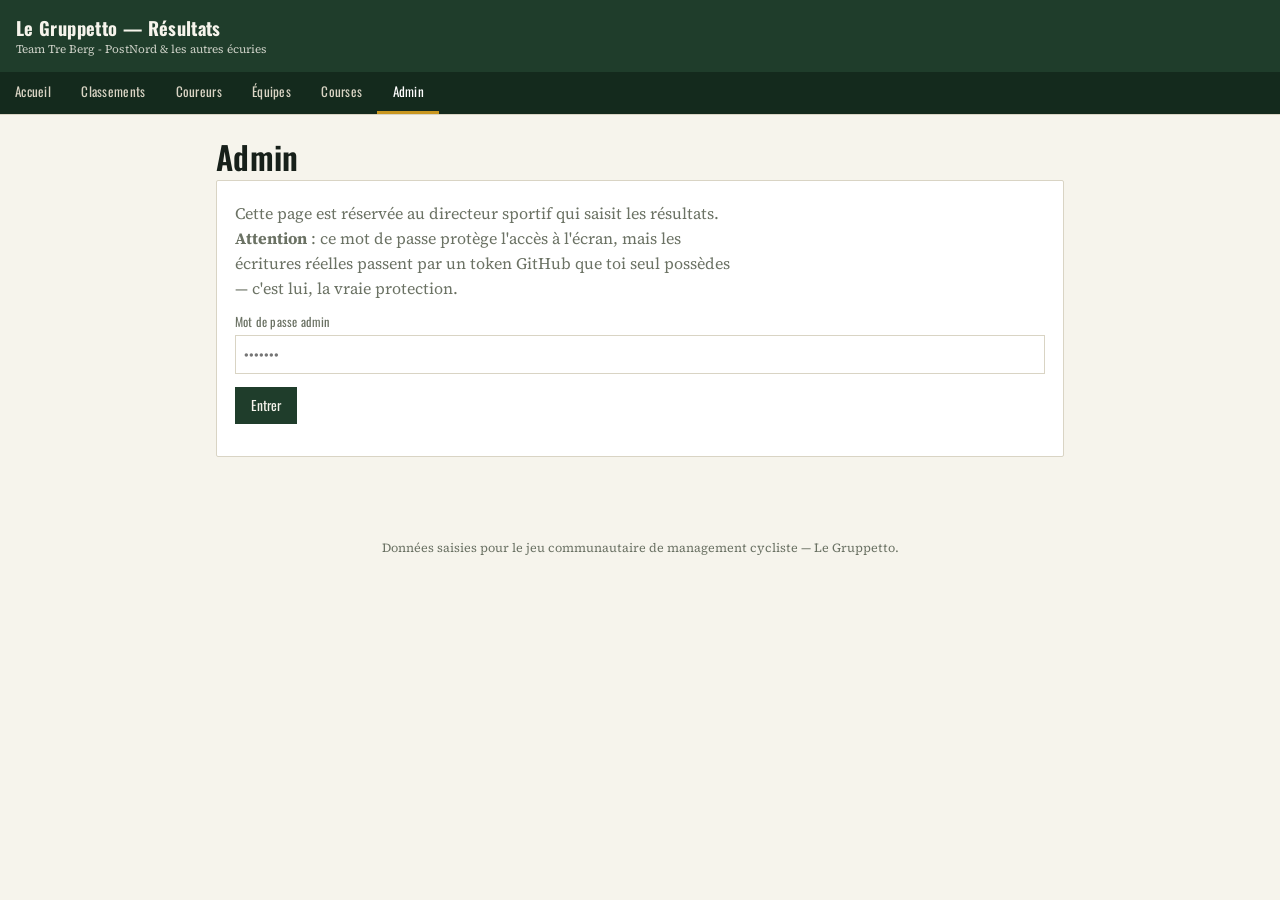
==== admin.html @ c9097074 "Add files via upload" ====
<!DOCTYPE html>
<html lang="fr">
<head>
<meta charset="UTF-8">
<meta name="viewport" content="width=device-width, initial-scale=1, viewport-fit=cover">
<title>Admin — Dans la peau d'un manager</title>
<link rel="stylesheet" href="css/style.css">
<style>
  .step { border-left: 3px solid var(--green); padding-left: 0.8rem; margin-bottom: 1.4rem; }
  .row { display: flex; gap: 0.5rem; flex-wrap: wrap; }
  .row > * { flex: 1; min-width: 140px; }
  select.assign { font-size: 0.82rem; padding: 0.25rem; }
  #log { font-size: 0.85rem; }
  #log .ok { color: var(--green-dark); }
  #log .err { color: var(--danger); }
</style>
</head>
<body data-page="admin.html">
<main>
  <h1>Admin</h1>

  <!-- ÉTAPE 0 : mot de passe -->
  <div id="gatePanel" class="panel">
    <p class="lede" style="margin-bottom:0.6rem;">
      Cette page est réservée au directeur sportif qui saisit les résultats.
      <strong>Attention</strong> : ce mot de passe protège l'accès à l'écran, mais
      les écritures réelles passent par un token GitHub que toi seul possèdes —
      c'est lui, la vraie protection.
    </p>
    <label for="pwd">Mot de passe admin</label>
    <input type="password" id="pwd" placeholder="•••••••">
    <p style="margin-top:0.8rem;"><button class="btn" id="btnUnlock">Entrer</button></p>
    <p id="pwdErr" class="badge warn" style="display:none;margin-top:0.6rem;">Mot de passe incorrect.</p>
  </div>

  <div id="adminPanel" style="display:none;">

    <div class="step panel">
      <h2>1. Connexion au dépôt GitHub</h2>
      <p class="lede" style="margin:0.3rem 0 0.6rem;">
        À faire une seule fois par navigateur. Le token reste stocké localement,
        il n'est envoyé qu'à GitHub.
      </p>
      <div class="row">
        <div><label>Utilisateur / organisation GitHub</label><input type="text" id="ghOwner" placeholder="ex : sumatrana"></div>
        <div><label>Nom du dépôt</label><input type="text" id="ghRepo" placeholder="ex : gruppetto-resultats"></div>
        <div><label>Branche</label><input type="text" id="ghBranch" value="main"></div>
      </div>
      <label>Token GitHub (fine-grained, permission Contents: Read and write, limité à ce dépôt)</label>
      <input type="password" id="ghToken" placeholder="github_pat_...">
      <p style="margin-top:0.7rem;">
        <button class="btn" id="btnSaveConf">Enregistrer</button>
        <button class="btn secondary" id="btnTestConf">Tester la connexion</button>
      </p>
      <p id="ghStatus" style="margin-top:0.5rem;"></p>
    </div>

    <div class="step panel">
      <h2>2. Importer un résultat (copier-coller)</h2>
      <label>Saison</label>
      <select id="impSaison"></select>
      <label>Texte copié depuis le forum</label>
      <textarea id="impTexte" rows="10" placeholder="Colle ici le classement complet…"></textarea>
      <p style="margin-top:0.7rem;"><button class="btn" id="btnParse">Analyser</button></p>

      <div id="impApercu" style="margin-top:1rem;"></div>
    </div>

    <div class="step panel">
      <h2>3. Barème de points</h2>
      <p class="lede" style="margin:0.3rem 0 0.6rem;">
        Structure éditable en JSON. Renseigne les points par catégorie de course et
        par place (clé = place, valeur = points). Ne rien inventer : reprends le
        barème fourni par l'organisateur.
      </p>
      <textarea id="baremeJson" rows="14"></textarea>
      <p style="margin-top:0.7rem;">
        <button class="btn" id="btnSaveBareme">Enregistrer le barème</button>
      </p>
    </div>

    <div class="step panel">
      <h2>Journal</h2>
      <div id="log"><p class="empty">Rien à signaler pour l'instant.</p></div>
    </div>
  </div>
</main>

<script src="js/data.js"></script>
<script src="js/parse.js"></script>
<script src="js/github.js"></script>
<script src="js/nav.js"></script>
<script>
const ADMIN_PWD_KEY = 'gruppetto_admin_ok';
// Mot de passe défini côté client — à changer avant la mise en ligne.
const ADMIN_PASSWORD = 'tre-berg-1';

let DB = null;

function log(msg, kind) {
  const el = document.getElementById('log');
  if (el.querySelector('.empty')) el.innerHTML = '';
  const p = document.createElement('p');
  p.className = kind || '';
  p.textContent = `${new Date().toLocaleTimeString('fr-FR')} — ${msg}`;
  el.prepend(p);
}

document.getElementById('btnUnlock').addEventListener('click', () => {
  const val = document.getElementById('pwd').value;
  if (val === ADMIN_PASSWORD) {
    sessionStorage.setItem(ADMIN_PWD_KEY, '1');
    unlock();
  } else {
    document.getElementById('pwdErr').style.display = 'block';
  }
});

async function unlock() {
  document.getElementById('gatePanel').style.display = 'none';
  document.getElementById('adminPanel').style.display = 'block';
  DB = await loadAllData();

  // Config GitHub
  const conf = ghGetConf();
  if (conf) {
    document.getElementById('ghOwner').value = conf.owner || '';
    document.getElementById('ghRepo').value = conf.repo || '';
    document.getElementById('ghBranch').value = conf.branch || 'main';
    document.getElementById('ghToken').value = conf.token || '';
  }

  // Saisons pour l'import
  const impSaison = document.getElementById('impSaison');
  impSaison.innerHTML = DB.saisons.map(s => `<option value="${s.id}">${s.label}${s.statut === 'cloturee' ? ' (clôturée)' : ''}</option>`).join('');
  const ouverte = DB.saisons.find(s => s.statut === 'ouverte');
  if (ouverte) impSaison.value = ouverte.id;

  // Barème
  document.getElementById('baremeJson').value = JSON.stringify(DB.bareme, null, 2);
}

if (sessionStorage.getItem(ADMIN_PWD_KEY) === '1') unlock();

document.getElementById('btnSaveConf').addEventListener('click', () => {
  ghSetConf({
    owner: document.getElementById('ghOwner').value.trim(),
    repo: document.getElementById('ghRepo').value.trim(),
    branch: document.getElementById('ghBranch').value.trim() || 'main',
    token: document.getElementById('ghToken').value.trim(),
  });
  log('Configuration GitHub enregistrée dans ce navigateur.', 'ok');
});

document.getElementById('btnTestConf').addEventListener('click', async () => {
  const statusEl = document.getElementById('ghStatus');
  statusEl.textContent = 'Test en cours…';
  try {
    const info = await ghTestConnection();
    statusEl.innerHTML = `<span class="badge ok">Connecté à ${info.full_name}</span>`;
  } catch (e) {
    statusEl.innerHTML = `<span class="badge warn">${e.message}</span>`;
  }
});

// --- Import texte ---
let dernierApercu = null;

document.getElementById('btnParse').addEventListener('click', () => {
  const texte = document.getElementById('impTexte').value;
  if (!texte.trim()) return;
  const resultat = parseTexteResultats(texte, DB.coureurs);
  dernierApercu = resultat;
  renderApercu(resultat);
});

function renderApercu(resultat) {
  const el = document.getElementById('impApercu');
  const nbAmbigus = resultat.lignes.filter(l => l.ambigu).length;

  const coursesOptions = DB.courses
    .map(c => `<option value="${c.id}">${c.nom}</option>`)
    .join('');

  el.innerHTML = `
    <p><strong>Course détectée :</strong> ${resultat.nomCourse || '<em>non détectée — précise ci-dessous</em>'}</p>
    <div class="row">
      <div>
        <label>Rattacher à une course existante</label>
        <select id="apCourseExistante"><option value="">— nouvelle course —</option>${coursesOptions}</select>
      </div>
      <div>
        <label>Nom de la nouvelle course (si besoin)</label>
        <input type="text" id="apNouveauNom" value="${resultat.nomCourse || ''}">
      </div>
      <div>
        <label>Catégorie</label>
        <select id="apCategorie">${DB.categories.map(c => `<option value="${c.id}">${c.nom}</option>`).join('')}</select>
      </div>
      <div>
        <label>Type de classement</label>
        <select id="apType">
          <option value="scratch">Scratch (course en ligne)</option>
          <option value="general">Général final (course par étapes)</option>
          <option value="etape">Étape</option>
        </select>
      </div>
    </div>

    ${nbAmbigus > 0 ? `<p class="badge warn" style="margin-top:0.6rem;">${nbAmbigus} ligne(s) avec un nom non reconnu — à associer manuellement ci-dessous avant d'enregistrer.</p>` : `<p class="badge ok" style="margin-top:0.6rem;">Tous les noms ont été reconnus.</p>`}

    <div class="table-wrap" style="margin-top:0.6rem;">
      <table class="results">
        <thead><tr><th class="num">Pl.</th><th>Ligne originale</th><th>Coureur</th><th>Temps</th><th>Statut</th></tr></thead>
        <tbody>
          ${resultat.lignes.map((l, i) => `
            <tr>
              <td class="place num">${l.place}</td>
              <td style="font-size:0.78rem;color:var(--muted);">${l.raw}</td>
              <td>${l.ambigu ? `<select class="assign" data-idx="${i}">
                    <option value="">— choisir —</option>
                    ${DB.coureurs.map(c => `<option value="${c.id}">${c.nom}</option>`).join('')}
                  </select>` : `<span class="badge ok">${l.nomBrut}</span>`}</td>
              <td>${l.temps || (l.statut === 'abandon' ? 'DNF' : '—')}</td>
              <td>${l.statut === 'abandon' ? '<span class="badge warn">abandon</span>' : 'classé'}</td>
            </tr>`).join('')}
        </tbody>
      </table>
    </div>

    <p style="margin-top:0.8rem;"><button class="btn" id="btnValiderImport">Valider et enregistrer</button></p>
  `;

  document.getElementById('btnValiderImport').addEventListener('click', validerImport);
}

async function validerImport() {
  if (!dernierApercu) return;

  // Applique les associations manuelles choisies dans les <select class="assign">
  document.querySelectorAll('select.assign').forEach(sel => {
    const idx = parseInt(sel.dataset.idx, 10);
    if (sel.value) {
      dernierApercu.lignes[idx].coureurId = sel.value;
      dernierApercu.lignes[idx].ambigu = false;
    }
  });

  const restants = dernierApercu.lignes.filter(l => l.ambigu);
  if (restants.length > 0) {
    log(`${restants.length} coureur(s) encore non associé(s) — corrige avant d'enregistrer.`, 'err');
    return;
  }

  const saisonId = document.getElementById('impSaison').value;
  const type = document.getElementById('apType').value;
  const courseExistanteId = document.getElementById('apCourseExistante').value;
  let courseId = courseExistanteId;

  try {
    if (!courseId) {
      const nom = document.getElementById('apNouveauNom').value.trim();
      if (!nom) { log('Nom de course manquant.', 'err'); return; }
      const categorie = document.getElementById('apCategorie').value;
      const id = slugify(nom) + '-' + saisonId;
      const nouvelleCourse = { id, nom, categorie, saison: saisonId, pays: null, nbEtapes: null };
      DB.courses.push(nouvelleCourse);
      DB.coursesById[id] = nouvelleCourse;
      courseId = id;
      await ghWriteJsonFile('data/courses.json', DB.courses, `Ajout course : ${nom}`);
      log(`Course « ${nom} » créée.`, 'ok');
    }

    const nouveauResultat = {
      id: uid('res'),
      courseId,
      type,
      saison: saisonId,
      classement: dernierApercu.lignes.map(l => ({
        place: l.place,
        coureurId: l.coureurId,
        statut: l.statut,
        temps: l.temps,
      })),
    };
    DB.resultats.push(nouveauResultat);
    await ghWriteJsonFile('data/resultats.json', DB.resultats, `Import résultat : ${DB.coursesById[courseId].nom}`);
    log(`Résultat enregistré pour « ${DB.coursesById[courseId].nom} » (${nouveauResultat.classement.length} lignes).`, 'ok');

    document.getElementById('impTexte').value = '';
    document.getElementById('impApercu').innerHTML = '';
    dernierApercu = null;
  } catch (e) {
    log(`Échec de l'enregistrement : ${e.message}`, 'err');
  }
}

// --- Barème ---
document.getElementById('btnSaveBareme').addEventListener('click', async () => {
  let parsed;
  try {
    parsed = JSON.parse(document.getElementById('baremeJson').value);
  } catch (e) {
    log(`JSON du barème invalide : ${e.message}`, 'err');
    return;
  }
  try {
    await ghWriteJsonFile('data/bareme.json', parsed, 'Mise à jour du barème');
    DB.bareme = parsed;
    log('Barème enregistré.', 'ok');
  } catch (e) {
    log(`Échec de l'enregistrement du barème : ${e.message}`, 'err');
  }
});
</script>
</body>
</html>
---- css/style.css ----
@import url('https://fonts.googleapis.com/css2?family=Oswald:wght@400;500;600;700&family=Source+Serif+4:ital,opsz,wght@0,8..60,400;0,8..60,600;1,8..60,400&display=swap');

:root {
  --ink: #17201a;
  --paper: #f6f4ec;
  --paper-raised: #ffffff;
  --green: #1f3d2b;
  --green-dark: #142a1d;
  --gold: #c9971f;
  --line: #d9d4c4;
  --muted: #6b7264;
  --danger: #a83232;
  font-family: 'Source Serif 4', Georgia, serif;
  box-sizing: border-box;
}

:root:not([data-theme="light"]) {
  @media (prefers-color-scheme: dark) {
    --ink: #ece7d8;
    --paper: #14170f;
    --paper-raised: #1c2018;
    --green: #7fae8f;
    --green-dark: #a9c9b4;
    --gold: #e3b94a;
    --line: #333a2d;
    --muted: #9aa190;
  }
}
:root[data-theme="dark"] {
  --ink: #ece7d8;
  --paper: #14170f;
  --paper-raised: #1c2018;
  --green: #7fae8f;
  --green-dark: #a9c9b4;
  --gold: #e3b94a;
  --line: #333a2d;
  --muted: #9aa190;
}

* { box-sizing: border-box; }

html, body {
  height: 100%;
}

body {
  margin: 0;
  background: var(--paper);
  color: var(--ink);
  padding-top: env(safe-area-inset-top, 0px);
  padding-bottom: env(safe-area-inset-bottom, 0px);
}

html { scroll-padding-top: env(safe-area-inset-top, 0px); }

h1, h2, h3, .bib {
  font-family: 'Oswald', 'Arial Narrow', sans-serif;
  font-weight: 600;
  letter-spacing: 0.01em;
  margin: 0;
}

a { color: var(--green-dark); text-decoration: none; }
a:hover { text-decoration: underline; }

/* --- Top bar --- */
.topbar {
  position: sticky;
  top: 0;
  z-index: 10;
  background: var(--green);
  color: #f6f4ec;
  padding: calc(env(safe-area-inset-top, 0px) + 0.9rem) 1rem 0.9rem;
  display: flex;
  align-items: baseline;
  justify-content: space-between;
  gap: 0.75rem;
}
.topbar a { color: #f6f4ec; }
.topbar .brand {
  font-family: 'Oswald', sans-serif;
  font-weight: 700;
  font-size: 1.15rem;
  letter-spacing: 0.02em;
}
.topbar .brand small {
  display: block;
  font-family: 'Source Serif 4', serif;
  font-weight: 400;
  font-size: 0.72rem;
  opacity: 0.8;
  letter-spacing: 0;
}

nav.tabs {
  display: flex;
  overflow-x: auto;
  gap: 0;
  background: var(--green-dark);
  border-bottom: 1px solid var(--line);
}
nav.tabs a {
  flex: 0 0 auto;
  padding: 0.6rem 0.95rem;
  color: #d9d4c4;
  font-family: 'Oswald', sans-serif;
  font-size: 0.82rem;
  letter-spacing: 0.02em;
  border-bottom: 3px solid transparent;
  white-space: nowrap;
}
nav.tabs a:hover { text-decoration: none; color: #fff; }
nav.tabs a.active {
  color: #fff;
  border-bottom-color: var(--gold);
}

main {
  max-width: 880px;
  margin: 0 auto;
  padding: 1.1rem 1rem 3rem;
}

.lede {
  color: var(--muted);
  max-width: 62ch;
  line-height: 1.55;
  margin: 0.3rem 0 1.4rem;
}

/* --- Cards / panels --- */
.panel {
  background: var(--paper-raised);
  border: 1px solid var(--line);
  border-radius: 2px;
  padding: 1rem 1.1rem;
  margin-bottom: 1.1rem;
}

.grid-links {
  display: grid;
  grid-template-columns: repeat(2, 1fr);
  gap: 0.7rem;
  margin-bottom: 1.4rem;
}
.grid-links a {
  display: block;
  background: var(--paper-raised);
  border: 1px solid var(--line);
  padding: 0.85rem 0.9rem;
  color: var(--ink);
}
.grid-links a:hover { border-color: var(--green); text-decoration: none; }
.grid-links .tag {
  display: block;
  font-family: 'Oswald', sans-serif;
  font-size: 0.95rem;
  font-weight: 600;
  color: var(--green-dark);
}
.grid-links .sub {
  display: block;
  font-size: 0.8rem;
  color: var(--muted);
  margin-top: 0.15rem;
}

/* --- Tables (results/rankings) --- */
.table-wrap {
  overflow-x: auto;
  border: 1px solid var(--line);
}
table.results {
  width: 100%;
  border-collapse: collapse;
  font-size: 0.92rem;
  min-width: 420px;
}
table.results th {
  font-family: 'Oswald', sans-serif;
  font-size: 0.72rem;
  letter-spacing: 0.04em;
  text-transform: uppercase;
  color: var(--muted);
  text-align: left;
  padding: 0.5rem 0.6rem;
  border-bottom: 2px solid var(--line);
  background: var(--paper);
  position: sticky;
  top: 0;
}
table.results td {
  padding: 0.45rem 0.6rem;
  border-bottom: 1px solid var(--line);
  vertical-align: baseline;
}
table.results tr:last-child td { border-bottom: none; }
table.results td.num, table.results th.num { text-align: right; font-variant-numeric: tabular-nums; }
table.results td.place {
  font-family: 'Oswald', sans-serif;
  font-weight: 600;
  color: var(--green-dark);
}
table.results tr.top3 td.place { color: var(--gold); }
table.results tbody tr:hover { background: rgba(31,61,43,0.05); }

/* --- Filters bar --- */
.filters {
  display: flex;
  flex-wrap: wrap;
  gap: 0.5rem;
  margin-bottom: 1rem;
}
.filters select, .filters input[type="text"] {
  font-family: 'Source Serif 4', serif;
  font-size: 0.88rem;
  padding: 0.4rem 0.55rem;
  border: 1px solid var(--line);
  background: var(--paper-raised);
  color: var(--ink);
}

/* --- Buttons --- */
.btn {
  display: inline-block;
  font-family: 'Oswald', sans-serif;
  font-size: 0.85rem;
  letter-spacing: 0.01em;
  padding: 0.55rem 1rem;
  background: var(--green);
  color: #f6f4ec;
  border: none;
  cursor: pointer;
}
.btn:hover { background: var(--green-dark); text-decoration: none; }
.btn.secondary { background: transparent; color: var(--green-dark); border: 1px solid var(--green); }
.btn.danger { background: var(--danger); }
.btn:disabled { opacity: 0.5; cursor: not-allowed; }

textarea, input[type="text"], input[type="password"], input[type="number"], input[type="date"], select {
  font-family: 'Source Serif 4', serif;
  font-size: 0.95rem;
  padding: 0.5rem;
  border: 1px solid var(--line);
  background: var(--paper-raised);
  color: var(--ink);
  width: 100%;
}
textarea { font-family: 'DejaVu Sans Mono', 'Courier New', monospace; font-size: 0.85rem; }
label { display: block; font-family: 'Oswald', sans-serif; font-size: 0.78rem; letter-spacing: 0.02em; color: var(--muted); margin: 0.7rem 0 0.25rem; }

.badge {
  display: inline-block;
  font-family: 'Oswald', sans-serif;
  font-size: 0.7rem;
  letter-spacing: 0.03em;
  padding: 0.15rem 0.45rem;
  border: 1px solid var(--line);
  color: var(--muted);
}
.badge.warn { border-color: var(--danger); color: var(--danger); }
.badge.ok { border-color: var(--green); color: var(--green-dark); }

.empty {
  color: var(--muted);
  font-style: italic;
  padding: 1rem 0;
}

footer.site {
  max-width: 880px;
  margin: 0 auto;
  padding: 1rem;
  color: var(--muted);
  font-size: 0.78rem;
  text-align: center;
}

@media (min-width: 640px) {
  .grid-links { grid-template-columns: repeat(3, 1fr); }
}
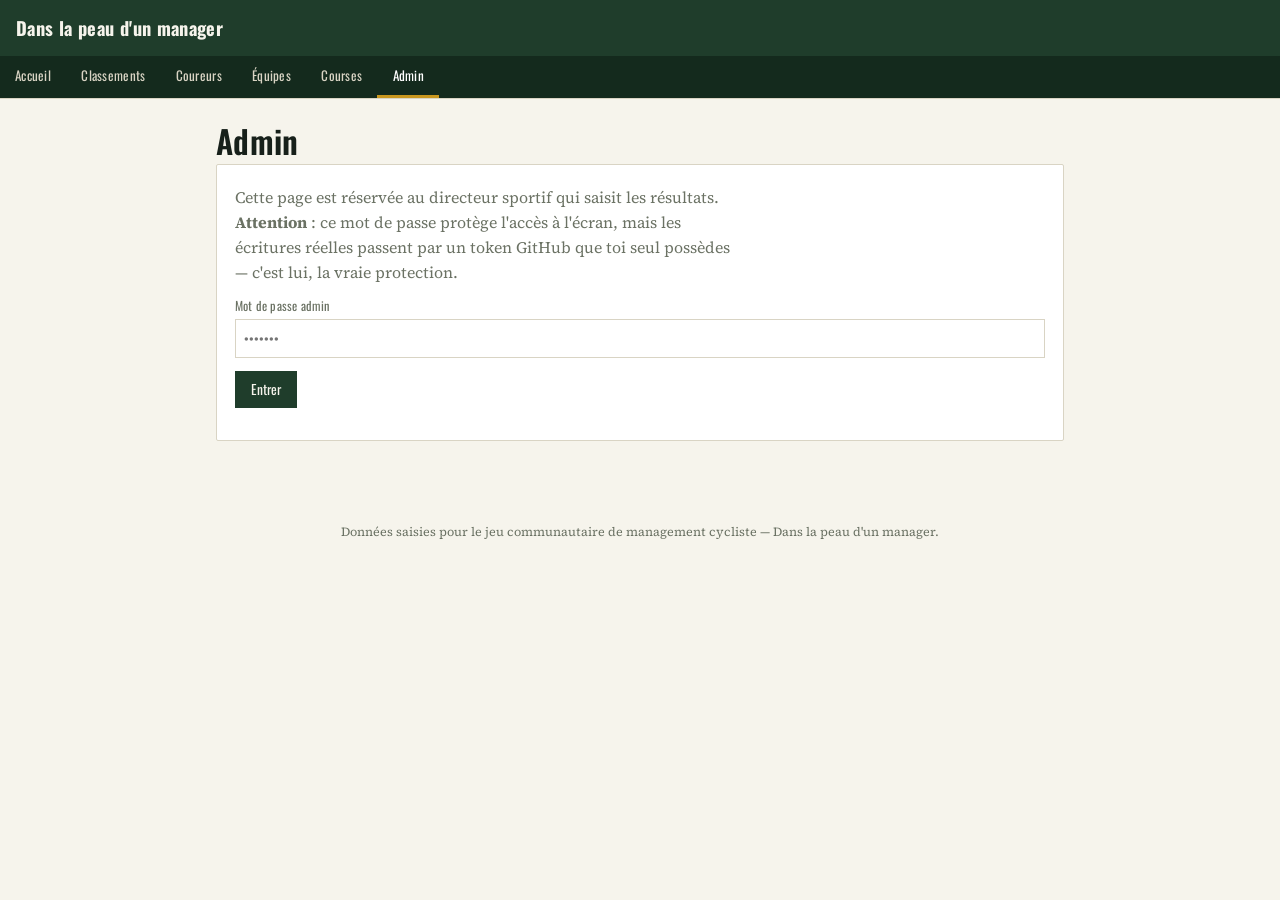
==== commit 01a0feda: "Add files via upload" ====
--- a/admin.html
+++ b/admin.html
@@ -198,12 +198,31 @@
         <select id="apCategorie">${DB.categories.map(c => `<option value="${c.id}">${c.nom}</option>`).join('')}</select>
       </div>
       <div>
+        <label>Profil (nouvelle course seulement)</label>
+        <select id="apProfil">
+          <option value="">— non précisé —</option>
+          <option value="plat">Plat</option>
+          <option value="accidente">Accidenté</option>
+          <option value="montagne">Montagne</option>
+          <option value="clm">Contre-la-montre</option>
+          <option value="pave">Pavés</option>
+          <option value="mixte">Mixte (course par étapes variée)</option>
+        </select>
+      </div>
+      <div>
         <label>Type de classement</label>
         <select id="apType">
           <option value="scratch">Scratch (course en ligne)</option>
           <option value="general">Général final (course par étapes)</option>
           <option value="etape">Étape</option>
+          <option value="points">Classement annexe — points (final)</option>
+          <option value="montagne">Classement annexe — montagne (final)</option>
+          <option value="jeune">Classement annexe — jeune (final)</option>
         </select>
+      </div>
+      <div id="apEtapeNumWrap" style="display:none;">
+        <label>Numéro de l'étape</label>
+        <input type="number" id="apEtapeNum" min="1" step="1" placeholder="ex : 4">
       </div>
     </div>
 
@@ -231,6 +250,39 @@
     <p style="margin-top:0.8rem;"><button class="btn" id="btnValiderImport">Valider et enregistrer</button></p>
   `;
 
+  const apType = document.getElementById('apType');
+  const apEtapeNumWrap = document.getElementById('apEtapeNumWrap');
+  const apCourseExistante = document.getElementById('apCourseExistante');
+
+  function toggleEtapeField() {
+    apEtapeNumWrap.style.display = apType.value === 'etape' ? 'block' : 'none';
+    if (apType.value === 'etape') signalerEtapesExistantes();
+  }
+  function signalerEtapesExistantes() {
+    const courseId = apCourseExistante.value;
+    const saisonId = document.getElementById('impSaison').value;
+    if (!courseId) return;
+    const etapesExistantes = DB.resultats
+      .filter(r => r.courseId === courseId && r.saison === saisonId && r.type === 'etape')
+      .map(r => r.etapeNumero)
+      .filter(n => n != null)
+      .sort((a, b) => a - b);
+    const wrap = document.getElementById('apEtapeNumWrap');
+    let info = wrap.querySelector('.etapes-info');
+    if (!info) {
+      info = document.createElement('p');
+      info.className = 'etapes-info badge';
+      info.style.marginTop = '0.3rem';
+      wrap.appendChild(info);
+    }
+    info.textContent = etapesExistantes.length
+      ? `Étapes déjà enregistrées pour cette course : ${etapesExistantes.join(', ')}`
+      : 'Aucune étape enregistrée pour l’instant sur cette course.';
+  }
+  apType.addEventListener('change', toggleEtapeField);
+  apCourseExistante.addEventListener('change', signalerEtapesExistantes);
+  toggleEtapeField();
+
   document.getElementById('btnValiderImport').addEventListener('click', validerImport);
 }
 
@@ -257,13 +309,25 @@
   const courseExistanteId = document.getElementById('apCourseExistante').value;
   let courseId = courseExistanteId;
 
+  let etapeNumero = null;
+  if (type === 'etape') {
+    const val = document.getElementById('apEtapeNum').value;
+    if (!val) { log('Indique le numéro de l’étape avant d’enregistrer.', 'err'); return; }
+    etapeNumero = parseInt(val, 10);
+    const doublon = DB.resultats.some(r => r.courseId === courseExistanteId && r.saison === saisonId && r.type === 'etape' && r.etapeNumero === etapeNumero);
+    if (doublon && !confirm(`Une étape ${etapeNumero} existe déjà pour cette course. L'ajouter quand même (doublon) ?`)) {
+      return;
+    }
+  }
+
   try {
     if (!courseId) {
       const nom = document.getElementById('apNouveauNom').value.trim();
       if (!nom) { log('Nom de course manquant.', 'err'); return; }
       const categorie = document.getElementById('apCategorie').value;
+      const profil = document.getElementById('apProfil').value || null;
       const id = slugify(nom) + '-' + saisonId;
-      const nouvelleCourse = { id, nom, categorie, saison: saisonId, pays: null, nbEtapes: null };
+      const nouvelleCourse = { id, nom, categorie, saison: saisonId, pays: null, nbEtapes: null, profil };
       DB.courses.push(nouvelleCourse);
       DB.coursesById[id] = nouvelleCourse;
       courseId = id;
@@ -275,6 +339,7 @@
       id: uid('res'),
       courseId,
       type,
+      etapeNumero,
       saison: saisonId,
       classement: dernierApercu.lignes.map(l => ({
         place: l.place,
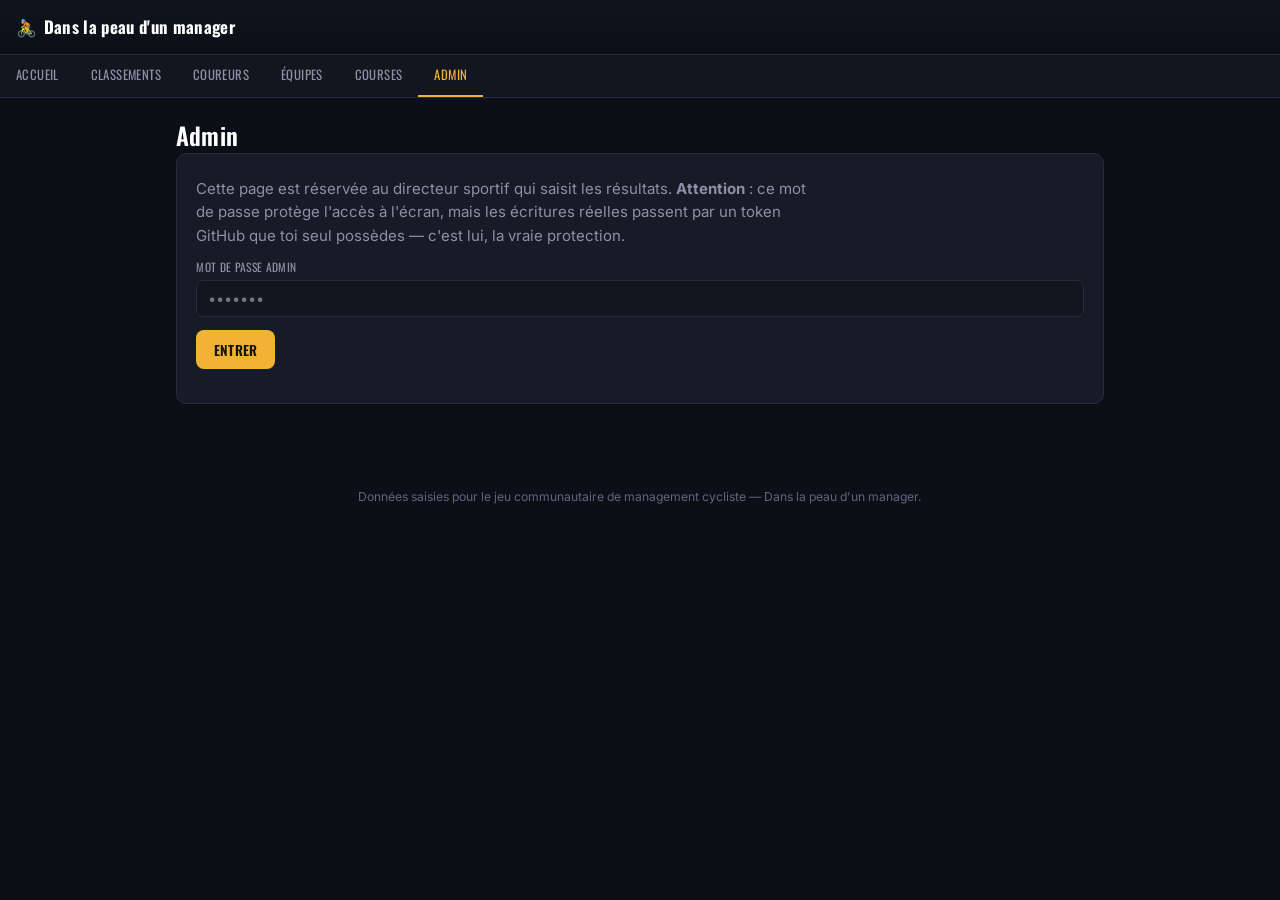
==== commit b48f55f9: "Add files via upload" ====
--- a/admin.html
+++ b/admin.html
@@ -16,6 +16,7 @@
 </style>
 </head>
 <body data-page="admin.html">
+<datalist id="poolList"></datalist>
 <main>
   <h1>Admin</h1>
 
@@ -96,6 +97,22 @@
 const ADMIN_PASSWORD = 'tre-berg-1';
 
 let DB = null;
+let pendingNewRiders = [];
+
+function anagramKey(s) {
+  return s
+    .normalize('NFKD').replace(/[\u0300-\u036f]/g, '')
+    .toLowerCase().replace(/[^a-z]/g, '')
+    .split('').sort().join('');
+}
+
+function slugifyUnique(nom) {
+  let base = slugify(nom);
+  let id = base;
+  let n = 2;
+  while (DB.coureursById[id]) { id = `${base}-${n}`; n++; }
+  return id;
+}
 
 function log(msg, kind) {
   const el = document.getElementById('log');
@@ -120,6 +137,19 @@
   document.getElementById('gatePanel').style.display = 'none';
   document.getElementById('adminPanel').style.display = 'block';
   DB = await loadAllData();
+
+  // Pool des 1000 noms PCM (référence pour créer un nouveau coureur à la volée,
+  // pour les coureurs qui apparaissent en course mais n'ont pas encore de contrat)
+  const poolRes = await fetch('data/pool_noms.json?_=' + Date.now());
+  DB.pool = await poolRes.json();
+  DB.poolByAnagram = new Map();
+  for (const entry of DB.pool) {
+    const key = anagramKey(entry.nom);
+    if (!DB.poolByAnagram.has(key)) DB.poolByAnagram.set(key, []);
+    DB.poolByAnagram.get(key).push(entry);
+  }
+  const datalist = document.getElementById('poolList');
+  datalist.innerHTML = DB.pool.map(e => `<option value="${e.nom.replace(/"/g, '&quot;')}">`).join('');
 
   // Config GitHub
   const conf = ghGetConf();
@@ -206,6 +236,7 @@
           <option value="montagne">Montagne</option>
           <option value="clm">Contre-la-montre</option>
           <option value="pave">Pavés</option>
+          <option value="semi-pave">Semi-pavé</option>
           <option value="mixte">Mixte (course par étapes variée)</option>
         </select>
       </div>
@@ -236,10 +267,16 @@
             <tr>
               <td class="place num">${l.place}</td>
               <td style="font-size:0.78rem;color:var(--muted);">${l.raw}</td>
-              <td>${l.ambigu ? `<select class="assign" data-idx="${i}">
-                    <option value="">— choisir —</option>
-                    ${DB.coureurs.map(c => `<option value="${c.id}">${c.nom}</option>`).join('')}
-                  </select>` : `<span class="badge ok">${l.nomBrut}</span>`}</td>
+              <td>${l.ambigu ? `
+                    <select class="assign" data-idx="${i}">
+                      <option value="">— associer à un coureur déjà créé —</option>
+                      ${DB.coureurs.map(c => `<option value="${c.id}">${c.nom}</option>`).join('')}
+                    </select>
+                    <div class="row" style="margin-top:0.3rem;gap:0.3rem;">
+                      <input type="text" class="newname" data-idx="${i}" list="poolList" placeholder="ou nom du nouveau coureur (pas encore sous contrat)" value="${(l.nomBrut || '').split(' ').length <= 4 ? l.nomBrut : ''}">
+                      <button type="button" class="btn secondary btn-create-rider" data-idx="${i}">+ Créer</button>
+                    </div>
+                  ` : `<span class="badge ok">${l.nomBrut}</span>`}</td>
               <td>${l.temps || (l.statut === 'abandon' ? 'DNF' : '—')}</td>
               <td>${l.statut === 'abandon' ? '<span class="badge warn">abandon</span>' : 'classé'}</td>
             </tr>`).join('')}
@@ -283,6 +320,42 @@
   apCourseExistante.addEventListener('change', signalerEtapesExistantes);
   toggleEtapeField();
 
+  document.querySelectorAll('.btn-create-rider').forEach(btn => {
+    btn.addEventListener('click', () => {
+      const idx = parseInt(btn.dataset.idx, 10);
+      const input = document.querySelector(`.newname[data-idx="${idx}"]`);
+      const nom = input.value.trim();
+      if (!nom) { log('Tape un nom avant de créer le coureur.', 'err'); return; }
+
+      const key = anagramKey(nom);
+      const candidats = DB.poolByAnagram.get(key) || [];
+      const match = candidats[0]; // si homonymes, on prend le 1er et on le signale
+      if (candidats.length > 1) {
+        log(`Attention : ${candidats.length} coureurs du fichier des 1000 ont ce nom (homonymes) — nationalité prise sur le premier, vérifie sur la fiche.`, 'err');
+      }
+
+      const id = slugifyUnique(nom);
+      const nouveauCoureur = {
+        id,
+        nom: match ? match.nom : nom,
+        pcm_id: match ? match.pcm_id : null,
+        nationalite_code: match ? match.nationalite_code : null,
+        nationalite: match ? match.nationalite : null,
+        age: null,
+      };
+      DB.coureurs.push(nouveauCoureur);
+      DB.coureursById[id] = nouveauCoureur;
+      pendingNewRiders.push(nouveauCoureur);
+
+      dernierApercu.lignes[idx].coureurId = id;
+      dernierApercu.lignes[idx].ambigu = false;
+
+      const cell = btn.closest('td');
+      cell.innerHTML = `<span class="badge ok">${nouveauCoureur.nom}${match ? '' : ' (créé sans correspondance — nationalité à compléter)'}</span>`;
+      log(`Nouveau coureur créé : ${nouveauCoureur.nom}${match ? ` (${nouveauCoureur.nationalite})` : ''}.`, 'ok');
+    });
+  });
+
   document.getElementById('btnValiderImport').addEventListener('click', validerImport);
 }
 
@@ -310,17 +383,50 @@
   let courseId = courseExistanteId;
 
   let etapeNumero = null;
+  let resultatARemplacer = null;
   if (type === 'etape') {
     const val = document.getElementById('apEtapeNum').value;
     if (!val) { log('Indique le numéro de l’étape avant d’enregistrer.', 'err'); return; }
     etapeNumero = parseInt(val, 10);
-    const doublon = DB.resultats.some(r => r.courseId === courseExistanteId && r.saison === saisonId && r.type === 'etape' && r.etapeNumero === etapeNumero);
-    if (doublon && !confirm(`Une étape ${etapeNumero} existe déjà pour cette course. L'ajouter quand même (doublon) ?`)) {
+    resultatARemplacer = DB.resultats.find(r => r.courseId === courseExistanteId && r.saison === saisonId && r.type === 'etape' && r.etapeNumero === etapeNumero);
+    if (resultatARemplacer && !confirm(`Une étape ${etapeNumero} existe déjà pour cette course. Remplacer ce résultat existant par celui-ci (par exemple pour corriger des temps mal lus) ?`)) {
       return;
     }
-  }
+  } else if (courseExistanteId) {
+    // Une course « rattachée » ne devrait avoir qu'un seul résultat scratch/général/annexe
+    // par saison et par type. On propose de REMPLACER l'existant (utile pour corriger un
+    // import avec des temps mal lus) plutôt que d'empiler un doublon silencieux.
+    resultatARemplacer = DB.resultats.find(r => r.courseId === courseExistanteId && r.saison === saisonId && r.type === type);
+    if (resultatARemplacer) {
+      const nomCourseCible = DB.coursesById[courseExistanteId]?.nom || courseExistanteId;
+      if (!confirm(`Un résultat de type « ${type} » existe déjà pour « ${nomCourseCible} » cette saison. Remplacer ce résultat existant par celui-ci (par exemple pour corriger des temps mal lus) ?`)) {
+        return;
+      }
+    }
+  }
+
+  // Empêche de créer une « nouvelle course » dont l'identifiant existe déjà
+  // (même nom + même saison) — c'est ce qui a produit des courses en double.
+  if (!courseId) {
+    const nomSaisi = document.getElementById('apNouveauNom').value.trim();
+    const idPotentiel = slugify(nomSaisi) + '-' + saisonId;
+    if (DB.coursesById[idPotentiel]) {
+      log(`Une course « ${DB.coursesById[idPotentiel].nom} » existe déjà pour cette saison — sélectionne-la dans « Rattacher à une course existante » au lieu d'en créer une nouvelle.`, 'err');
+      return;
+    }
+  }
+
+  const btnValider = document.getElementById('btnValiderImport');
+  btnValider.disabled = true;
+  btnValider.textContent = 'Enregistrement…';
 
   try {
+    if (pendingNewRiders.length > 0) {
+      await ghWriteJsonFile('data/coureurs.json', DB.coureurs, `Nouveaux coureurs : ${pendingNewRiders.map(r => r.nom).join(', ')}`);
+      log(`${pendingNewRiders.length} nouveau(x) coureur(s) enregistré(s) dans le référentiel.`, 'ok');
+      pendingNewRiders = [];
+    }
+
     if (!courseId) {
       const nom = document.getElementById('apNouveauNom').value.trim();
       if (!nom) { log('Nom de course manquant.', 'err'); return; }
@@ -348,15 +454,23 @@
         temps: l.temps,
       })),
     };
+    if (resultatARemplacer) {
+      DB.resultats = DB.resultats.filter(r => r.id !== resultatARemplacer.id);
+    }
     DB.resultats.push(nouveauResultat);
-    await ghWriteJsonFile('data/resultats.json', DB.resultats, `Import résultat : ${DB.coursesById[courseId].nom}`);
-    log(`Résultat enregistré pour « ${DB.coursesById[courseId].nom} » (${nouveauResultat.classement.length} lignes).`, 'ok');
+    await ghWriteJsonFile('data/resultats.json', DB.resultats, resultatARemplacer
+      ? `Remplace le résultat de : ${DB.coursesById[courseId].nom}`
+      : `Import résultat : ${DB.coursesById[courseId].nom}`);
+    log(`Résultat enregistré pour « ${DB.coursesById[courseId].nom} » (${nouveauResultat.classement.length} lignes)${resultatARemplacer ? ' — a remplacé l’ancien résultat.' : ''}.`, 'ok');
 
     document.getElementById('impTexte').value = '';
     document.getElementById('impApercu').innerHTML = '';
     dernierApercu = null;
   } catch (e) {
     log(`Échec de l'enregistrement : ${e.message}`, 'err');
+  } finally {
+    btnValider.disabled = false;
+    btnValider.textContent = 'Valider et enregistrer';
   }
 }
 
--- a/css/style.css
+++ b/css/style.css
@@ -1,66 +1,46 @@
-@import url('https://fonts.googleapis.com/css2?family=Oswald:wght@400;500;600;700&family=Source+Serif+4:ital,opsz,wght@0,8..60,400;0,8..60,600;1,8..60,400&display=swap');
+@import url('https://fonts.googleapis.com/css2?family=Inter:wght@400;500;600;700;800&family=Oswald:wght@500;600;700&display=swap');
 
 :root {
-  --ink: #17201a;
-  --paper: #f6f4ec;
-  --paper-raised: #ffffff;
-  --green: #1f3d2b;
-  --green-dark: #142a1d;
-  --gold: #c9971f;
-  --line: #d9d4c4;
-  --muted: #6b7264;
-  --danger: #a83232;
-  font-family: 'Source Serif 4', Georgia, serif;
+  --bg: #0c0f16;
+  --bg-elevated: #12161f;
+  --panel: #161b27;
+  --panel-hover: #1c2231;
+  --line: #262c3d;
+  --ink: #e7e9f0;
+  --muted: #8b91a7;
+  --muted-2: #5f6580;
+  --accent: #f2b234;       /* or / mise en avant */
+  --accent-2: #4fd1c5;     /* teal secondaire */
+  --blue: #5b8def;
+  --danger: #ef5875;
+  --ok: #3ecf8e;
+  font-family: 'Inter', -apple-system, BlinkMacSystemFont, sans-serif;
   box-sizing: border-box;
 }
 
-:root:not([data-theme="light"]) {
-  @media (prefers-color-scheme: dark) {
-    --ink: #ece7d8;
-    --paper: #14170f;
-    --paper-raised: #1c2018;
-    --green: #7fae8f;
-    --green-dark: #a9c9b4;
-    --gold: #e3b94a;
-    --line: #333a2d;
-    --muted: #9aa190;
-  }
-}
-:root[data-theme="dark"] {
-  --ink: #ece7d8;
-  --paper: #14170f;
-  --paper-raised: #1c2018;
-  --green: #7fae8f;
-  --green-dark: #a9c9b4;
-  --gold: #e3b94a;
-  --line: #333a2d;
-  --muted: #9aa190;
-}
-
 * { box-sizing: border-box; }
-
-html, body {
-  height: 100%;
-}
+html, body { height: 100%; }
 
 body {
   margin: 0;
-  background: var(--paper);
+  background: var(--bg);
   color: var(--ink);
   padding-top: env(safe-area-inset-top, 0px);
   padding-bottom: env(safe-area-inset-bottom, 0px);
 }
-
 html { scroll-padding-top: env(safe-area-inset-top, 0px); }
 
 h1, h2, h3, .bib {
-  font-family: 'Oswald', 'Arial Narrow', sans-serif;
+  font-family: 'Oswald', 'Inter', sans-serif;
   font-weight: 600;
   letter-spacing: 0.01em;
   margin: 0;
-}
-
-a { color: var(--green-dark); text-decoration: none; }
+  color: #fff;
+}
+h1 { font-size: 1.5rem; }
+h2 { font-size: 1.05rem; text-transform: uppercase; letter-spacing: 0.04em; color: var(--muted); font-weight: 600; }
+
+a { color: var(--accent-2); text-decoration: none; }
 a:hover { text-decoration: underline; }
 
 /* --- Top bar --- */
@@ -68,72 +48,71 @@
   position: sticky;
   top: 0;
   z-index: 10;
-  background: var(--green);
-  color: #f6f4ec;
+  background: linear-gradient(180deg, #10141d 0%, #0c0f16 100%);
+  border-bottom: 1px solid var(--line);
+  color: #fff;
   padding: calc(env(safe-area-inset-top, 0px) + 0.9rem) 1rem 0.9rem;
   display: flex;
   align-items: baseline;
   justify-content: space-between;
   gap: 0.75rem;
 }
-.topbar a { color: #f6f4ec; }
+.topbar a { color: #fff; }
 .topbar .brand {
   font-family: 'Oswald', sans-serif;
   font-weight: 700;
-  font-size: 1.15rem;
+  font-size: 1.05rem;
   letter-spacing: 0.02em;
 }
-.topbar .brand small {
-  display: block;
-  font-family: 'Source Serif 4', serif;
-  font-weight: 400;
-  font-size: 0.72rem;
-  opacity: 0.8;
-  letter-spacing: 0;
+.topbar .brand::before {
+  content: "🚴";
+  margin-right: 0.4rem;
 }
 
 nav.tabs {
   display: flex;
   overflow-x: auto;
   gap: 0;
-  background: var(--green-dark);
+  background: var(--bg-elevated);
   border-bottom: 1px solid var(--line);
 }
 nav.tabs a {
   flex: 0 0 auto;
-  padding: 0.6rem 0.95rem;
-  color: #d9d4c4;
-  font-family: 'Oswald', sans-serif;
-  font-size: 0.82rem;
-  letter-spacing: 0.02em;
-  border-bottom: 3px solid transparent;
+  padding: 0.65rem 1rem;
+  color: var(--muted);
+  font-family: 'Oswald', sans-serif;
+  font-size: 0.8rem;
+  letter-spacing: 0.03em;
+  text-transform: uppercase;
+  border-bottom: 2px solid transparent;
   white-space: nowrap;
 }
 nav.tabs a:hover { text-decoration: none; color: #fff; }
 nav.tabs a.active {
-  color: #fff;
-  border-bottom-color: var(--gold);
+  color: var(--accent);
+  border-bottom-color: var(--accent);
 }
 
 main {
-  max-width: 880px;
+  max-width: 960px;
   margin: 0 auto;
-  padding: 1.1rem 1rem 3rem;
+  padding: 1.2rem 1rem 3rem;
 }
 
 .lede {
   color: var(--muted);
-  max-width: 62ch;
+  max-width: 68ch;
   line-height: 1.55;
-  margin: 0.3rem 0 1.4rem;
+  margin: 0.35rem 0 1.4rem;
+  font-size: 0.94rem;
 }
 
 /* --- Cards / panels --- */
 .panel {
-  background: var(--paper-raised);
-  border: 1px solid var(--line);
-  border-radius: 2px;
-  padding: 1rem 1.1rem;
+  background: var(--panel);
+  border: 1px solid var(--line);
+  border-radius: 10px;
+  padding: 1.1rem 1.2rem;
   margin-bottom: 1.1rem;
 }
 
@@ -145,64 +124,68 @@
 }
 .grid-links a {
   display: block;
-  background: var(--paper-raised);
-  border: 1px solid var(--line);
-  padding: 0.85rem 0.9rem;
+  background: var(--panel);
+  border: 1px solid var(--line);
+  border-radius: 10px;
+  padding: 0.95rem 1rem;
   color: var(--ink);
-}
-.grid-links a:hover { border-color: var(--green); text-decoration: none; }
+  transition: border-color 0.15s, background 0.15s;
+}
+.grid-links a:hover { border-color: var(--accent-2); background: var(--panel-hover); text-decoration: none; }
 .grid-links .tag {
   display: block;
   font-family: 'Oswald', sans-serif;
-  font-size: 0.95rem;
-  font-weight: 600;
-  color: var(--green-dark);
+  font-size: 0.98rem;
+  font-weight: 600;
+  color: #fff;
 }
 .grid-links .sub {
   display: block;
   font-size: 0.8rem;
   color: var(--muted);
-  margin-top: 0.15rem;
+  margin-top: 0.2rem;
 }
 
 /* --- Tables (results/rankings) --- */
 .table-wrap {
   overflow-x: auto;
   border: 1px solid var(--line);
+  border-radius: 10px;
+  background: var(--panel);
 }
 table.results {
   width: 100%;
   border-collapse: collapse;
-  font-size: 0.92rem;
+  font-size: 0.9rem;
   min-width: 420px;
 }
 table.results th {
   font-family: 'Oswald', sans-serif;
-  font-size: 0.72rem;
-  letter-spacing: 0.04em;
+  font-size: 0.7rem;
+  letter-spacing: 0.06em;
   text-transform: uppercase;
-  color: var(--muted);
+  color: var(--muted-2);
   text-align: left;
-  padding: 0.5rem 0.6rem;
-  border-bottom: 2px solid var(--line);
-  background: var(--paper);
+  padding: 0.65rem 0.8rem;
+  border-bottom: 1px solid var(--line);
+  background: var(--bg-elevated);
   position: sticky;
   top: 0;
 }
 table.results td {
-  padding: 0.45rem 0.6rem;
-  border-bottom: 1px solid var(--line);
-  vertical-align: baseline;
+  padding: 0.55rem 0.8rem;
+  border-bottom: 1px solid var(--line);
+  vertical-align: middle;
 }
 table.results tr:last-child td { border-bottom: none; }
 table.results td.num, table.results th.num { text-align: right; font-variant-numeric: tabular-nums; }
 table.results td.place {
   font-family: 'Oswald', sans-serif;
   font-weight: 600;
-  color: var(--green-dark);
-}
-table.results tr.top3 td.place { color: var(--gold); }
-table.results tbody tr:hover { background: rgba(31,61,43,0.05); }
+  color: var(--muted);
+}
+table.results tr.top3 td.place { color: var(--accent); font-size: 1.02em; }
+table.results tbody tr:hover { background: var(--panel-hover); }
 
 /* --- Filters bar --- */
 .filters {
@@ -212,12 +195,10 @@
   margin-bottom: 1rem;
 }
 .filters select, .filters input[type="text"] {
-  font-family: 'Source Serif 4', serif;
-  font-size: 0.88rem;
-  padding: 0.4rem 0.55rem;
-  border: 1px solid var(--line);
-  background: var(--paper-raised);
-  color: var(--ink);
+  font-family: 'Inter', sans-serif;
+  font-size: 0.86rem;
+  padding: 0.45rem 0.6rem;
+  border-radius: 7px;
 }
 
 /* --- Buttons --- */
@@ -225,41 +206,55 @@
   display: inline-block;
   font-family: 'Oswald', sans-serif;
   font-size: 0.85rem;
-  letter-spacing: 0.01em;
-  padding: 0.55rem 1rem;
-  background: var(--green);
-  color: #f6f4ec;
+  letter-spacing: 0.02em;
+  text-transform: uppercase;
+  padding: 0.6rem 1.1rem;
+  background: var(--accent);
+  color: #16130a;
   border: none;
+  border-radius: 8px;
   cursor: pointer;
-}
-.btn:hover { background: var(--green-dark); text-decoration: none; }
-.btn.secondary { background: transparent; color: var(--green-dark); border: 1px solid var(--green); }
-.btn.danger { background: var(--danger); }
+  font-weight: 600;
+}
+.btn:hover { background: #ffc757; text-decoration: none; }
+.btn.secondary { background: transparent; color: var(--ink); border: 1px solid var(--line); }
+.btn.secondary:hover { border-color: var(--accent-2); background: var(--panel-hover); }
+.btn.danger { background: var(--danger); color: #fff; }
 .btn:disabled { opacity: 0.5; cursor: not-allowed; }
 
 textarea, input[type="text"], input[type="password"], input[type="number"], input[type="date"], select {
-  font-family: 'Source Serif 4', serif;
-  font-size: 0.95rem;
-  padding: 0.5rem;
-  border: 1px solid var(--line);
-  background: var(--paper-raised);
+  font-family: 'Inter', sans-serif;
+  font-size: 0.92rem;
+  padding: 0.55rem 0.65rem;
+  border: 1px solid var(--line);
+  border-radius: 7px;
+  background: var(--bg-elevated);
   color: var(--ink);
   width: 100%;
 }
-textarea { font-family: 'DejaVu Sans Mono', 'Courier New', monospace; font-size: 0.85rem; }
-label { display: block; font-family: 'Oswald', sans-serif; font-size: 0.78rem; letter-spacing: 0.02em; color: var(--muted); margin: 0.7rem 0 0.25rem; }
+textarea { font-family: 'DejaVu Sans Mono', 'Courier New', monospace; font-size: 0.82rem; }
+label { display: block; font-family: 'Oswald', sans-serif; font-size: 0.72rem; letter-spacing: 0.03em; text-transform: uppercase; color: var(--muted); margin: 0.7rem 0 0.3rem; }
 
 .badge {
   display: inline-block;
   font-family: 'Oswald', sans-serif;
-  font-size: 0.7rem;
+  font-size: 0.68rem;
   letter-spacing: 0.03em;
-  padding: 0.15rem 0.45rem;
-  border: 1px solid var(--line);
-  color: var(--muted);
-}
-.badge.warn { border-color: var(--danger); color: var(--danger); }
-.badge.ok { border-color: var(--green); color: var(--green-dark); }
+  padding: 0.2rem 0.5rem;
+  border-radius: 999px;
+  border: 1px solid var(--line);
+  color: var(--muted);
+  background: var(--bg-elevated);
+}
+.badge.warn { border-color: var(--danger); color: var(--danger); background: rgba(239,88,117,0.08); }
+.badge.ok { border-color: var(--ok); color: var(--ok); background: rgba(62,207,142,0.08); }
+
+/* Catégorie de course : pastilles colorées */
+.cat-monument { color: #ffd469; border-color: #ffd469; background: rgba(255,212,105,0.1); }
+.cat-gt { color: #ff8a5c; border-color: #ff8a5c; background: rgba(255,138,92,0.1); }
+.cat-cpe-wt, .cat-classique-wt { color: var(--accent-2); border-color: var(--accent-2); background: rgba(79,209,197,0.1); }
+.cat-cpe-conti, .cat-classique-conti { color: var(--blue); border-color: var(--blue); background: rgba(91,141,239,0.1); }
+.cat-championnat-national { color: #c792ea; border-color: #c792ea; background: rgba(199,146,234,0.1); }
 
 .empty {
   color: var(--muted);
@@ -268,11 +263,11 @@
 }
 
 footer.site {
-  max-width: 880px;
+  max-width: 960px;
   margin: 0 auto;
-  padding: 1rem;
-  color: var(--muted);
-  font-size: 0.78rem;
+  padding: 1.2rem 1rem;
+  color: var(--muted-2);
+  font-size: 0.76rem;
   text-align: center;
 }
 
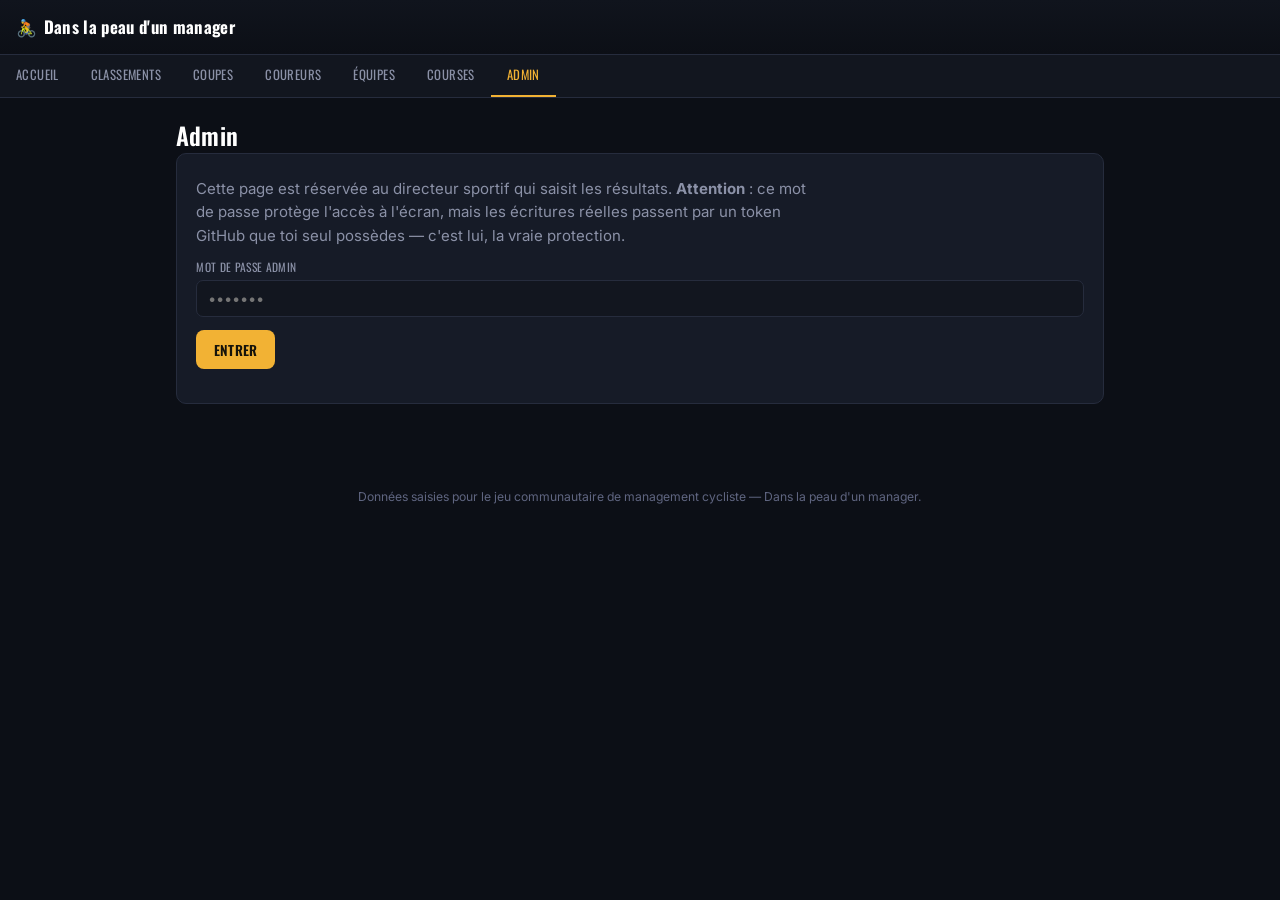
==== commit 3e4f25c3: "Add files via upload" ====
--- a/admin.html
+++ b/admin.html
@@ -241,9 +241,18 @@
         </select>
       </div>
       <div>
+        <label>Coupe(s) (nouvelle course seulement)</label>
+        <div id="apCoupes" style="display:flex; flex-wrap:wrap; gap:0.6rem; padding:0.4rem 0;">
+          ${DB.coupes.map(cp => `
+            <label style="display:flex; align-items:center; gap:0.3rem; text-transform:none; font-family:'Inter',sans-serif; font-size:0.85rem; color:var(--ink); margin:0;">
+              <input type="checkbox" value="${cp.id}" style="width:auto;"> ${cp.nom}
+            </label>`).join('')}
+        </div>
+      </div>
+      <div>
         <label>Type de classement</label>
         <select id="apType">
-          <option value="scratch">Scratch (course en ligne)</option>
+          <option value="classique">Classique (course d’un jour)</option>
           <option value="general">Général final (course par étapes)</option>
           <option value="etape">Étape</option>
           <option value="points">Classement annexe — points (final)</option>
@@ -383,42 +392,15 @@
   let courseId = courseExistanteId;
 
   let etapeNumero = null;
-  let resultatARemplacer = null;
   if (type === 'etape') {
     const val = document.getElementById('apEtapeNum').value;
     if (!val) { log('Indique le numéro de l’étape avant d’enregistrer.', 'err'); return; }
     etapeNumero = parseInt(val, 10);
-    resultatARemplacer = DB.resultats.find(r => r.courseId === courseExistanteId && r.saison === saisonId && r.type === 'etape' && r.etapeNumero === etapeNumero);
-    if (resultatARemplacer && !confirm(`Une étape ${etapeNumero} existe déjà pour cette course. Remplacer ce résultat existant par celui-ci (par exemple pour corriger des temps mal lus) ?`)) {
+    const doublon = DB.resultats.some(r => r.courseId === courseExistanteId && r.saison === saisonId && r.type === 'etape' && r.etapeNumero === etapeNumero);
+    if (doublon && !confirm(`Une étape ${etapeNumero} existe déjà pour cette course. L'ajouter quand même (doublon) ?`)) {
       return;
     }
-  } else if (courseExistanteId) {
-    // Une course « rattachée » ne devrait avoir qu'un seul résultat scratch/général/annexe
-    // par saison et par type. On propose de REMPLACER l'existant (utile pour corriger un
-    // import avec des temps mal lus) plutôt que d'empiler un doublon silencieux.
-    resultatARemplacer = DB.resultats.find(r => r.courseId === courseExistanteId && r.saison === saisonId && r.type === type);
-    if (resultatARemplacer) {
-      const nomCourseCible = DB.coursesById[courseExistanteId]?.nom || courseExistanteId;
-      if (!confirm(`Un résultat de type « ${type} » existe déjà pour « ${nomCourseCible} » cette saison. Remplacer ce résultat existant par celui-ci (par exemple pour corriger des temps mal lus) ?`)) {
-        return;
-      }
-    }
-  }
-
-  // Empêche de créer une « nouvelle course » dont l'identifiant existe déjà
-  // (même nom + même saison) — c'est ce qui a produit des courses en double.
-  if (!courseId) {
-    const nomSaisi = document.getElementById('apNouveauNom').value.trim();
-    const idPotentiel = slugify(nomSaisi) + '-' + saisonId;
-    if (DB.coursesById[idPotentiel]) {
-      log(`Une course « ${DB.coursesById[idPotentiel].nom} » existe déjà pour cette saison — sélectionne-la dans « Rattacher à une course existante » au lieu d'en créer une nouvelle.`, 'err');
-      return;
-    }
-  }
-
-  const btnValider = document.getElementById('btnValiderImport');
-  btnValider.disabled = true;
-  btnValider.textContent = 'Enregistrement…';
+  }
 
   try {
     if (pendingNewRiders.length > 0) {
@@ -432,8 +414,9 @@
       if (!nom) { log('Nom de course manquant.', 'err'); return; }
       const categorie = document.getElementById('apCategorie').value;
       const profil = document.getElementById('apProfil').value || null;
+      const coupesChoisies = Array.from(document.querySelectorAll('#apCoupes input[type="checkbox"]:checked')).map(cb => cb.value);
       const id = slugify(nom) + '-' + saisonId;
-      const nouvelleCourse = { id, nom, categorie, saison: saisonId, pays: null, nbEtapes: null, profil };
+      const nouvelleCourse = { id, nom, categorie, saison: saisonId, pays: null, nbEtapes: null, profil, coupes: coupesChoisies };
       DB.courses.push(nouvelleCourse);
       DB.coursesById[id] = nouvelleCourse;
       courseId = id;
@@ -454,23 +437,15 @@
         temps: l.temps,
       })),
     };
-    if (resultatARemplacer) {
-      DB.resultats = DB.resultats.filter(r => r.id !== resultatARemplacer.id);
-    }
     DB.resultats.push(nouveauResultat);
-    await ghWriteJsonFile('data/resultats.json', DB.resultats, resultatARemplacer
-      ? `Remplace le résultat de : ${DB.coursesById[courseId].nom}`
-      : `Import résultat : ${DB.coursesById[courseId].nom}`);
-    log(`Résultat enregistré pour « ${DB.coursesById[courseId].nom} » (${nouveauResultat.classement.length} lignes)${resultatARemplacer ? ' — a remplacé l’ancien résultat.' : ''}.`, 'ok');
+    await ghWriteJsonFile('data/resultats.json', DB.resultats, `Import résultat : ${DB.coursesById[courseId].nom}`);
+    log(`Résultat enregistré pour « ${DB.coursesById[courseId].nom} » (${nouveauResultat.classement.length} lignes).`, 'ok');
 
     document.getElementById('impTexte').value = '';
     document.getElementById('impApercu').innerHTML = '';
     dernierApercu = null;
   } catch (e) {
     log(`Échec de l'enregistrement : ${e.message}`, 'err');
-  } finally {
-    btnValider.disabled = false;
-    btnValider.textContent = 'Valider et enregistrer';
   }
 }
 
--- a/css/style.css
+++ b/css/style.css
@@ -249,17 +249,34 @@
 .badge.warn { border-color: var(--danger); color: var(--danger); background: rgba(239,88,117,0.08); }
 .badge.ok { border-color: var(--ok); color: var(--ok); background: rgba(62,207,142,0.08); }
 
-/* Catégorie de course : pastilles colorées */
-.cat-monument { color: #ffd469; border-color: #ffd469; background: rgba(255,212,105,0.1); }
-.cat-gt { color: #ff8a5c; border-color: #ff8a5c; background: rgba(255,138,92,0.1); }
-.cat-cpe-wt, .cat-classique-wt { color: var(--accent-2); border-color: var(--accent-2); background: rgba(79,209,197,0.1); }
-.cat-cpe-conti, .cat-classique-conti { color: var(--blue); border-color: var(--blue); background: rgba(91,141,239,0.1); }
+/* Catégorie de course : pastilles colorées (schéma calendrier réel) */
+.cat-grand-tour { color: #ff8a5c; border-color: #ff8a5c; background: rgba(255,138,92,0.1); }
+.cat-legend-tour { color: #ffd469; border-color: #ffd469; background: rgba(255,212,105,0.1); }
+.cat-world-tour { color: var(--blue); border-color: var(--blue); background: rgba(91,141,239,0.1); }
+.cat-world-classic { color: var(--accent-2); border-color: var(--accent-2); background: rgba(79,209,197,0.1); }
+.cat-national-tour { color: #9fb3d9; border-color: #9fb3d9; background: rgba(159,179,217,0.1); }
+.cat-national-classic { color: #7fd1e0; border-color: #7fd1e0; background: rgba(127,209,224,0.1); }
 .cat-championnat-national { color: #c792ea; border-color: #c792ea; background: rgba(199,146,234,0.1); }
+.cat-championnat-monde { color: #ffffff; border-color: #ffffff; background: rgba(255,255,255,0.12); }
+.cat-dev-tour { color: #8be28b; border-color: #8be28b; background: rgba(139,226,139,0.1); }
+.cat-dev-classic { color: #b6e86a; border-color: #b6e86a; background: rgba(182,232,106,0.1); }
+.cat-juniors { color: #f6a5ff; border-color: #f6a5ff; background: rgba(246,165,255,0.1); }
+.cat-course-test { color: #ff8fb1; border-color: #ff8fb1; background: rgba(255,143,177,0.1); }
 
 .empty {
   color: var(--muted);
   font-style: italic;
   padding: 1rem 0;
+}
+
+.flag-img {
+  vertical-align: -3px;
+  border-radius: 2px;
+  box-shadow: 0 0 0 1px rgba(255,255,255,0.08);
+}
+.flag-emoji {
+  font-size: 1.05em;
+  vertical-align: -2px;
 }
 
 footer.site {
@@ -274,3 +291,31 @@
 @media (min-width: 640px) {
   .grid-links { grid-template-columns: repeat(3, 1fr); }
 }
+
+/* --- Sélecteur segmenté (circuits) --- */
+.seg { display: inline-flex; border: 1px solid var(--line); border-radius: 9px; overflow: hidden; margin-bottom: 0.9rem; }
+.seg button { font-family: 'Oswald', sans-serif; text-transform: uppercase; letter-spacing: 0.04em; font-size: 0.82rem;
+  padding: 0.5rem 1.1rem; background: var(--bg-elevated); color: var(--muted); border: none; cursor: pointer; }
+.seg button + button { border-left: 1px solid var(--line); }
+.seg button.active { background: var(--accent); color: #16130a; font-weight: 600; }
+table.results th.sorted, table.results td.sorted { color: var(--accent); font-weight: 600; }
+
+/* --- Tuiles de statistiques (fiches coureur / équipe) --- */
+.stats { display: grid; grid-template-columns: repeat(2, 1fr); gap: 0.6rem; margin: 0.8rem 0 1.1rem; }
+.stat { background: var(--panel); border: 1px solid var(--line); border-radius: 10px; padding: 0.7rem 0.9rem; }
+.stat .v { display: block; font-family: 'Oswald', sans-serif; font-size: 1.35rem; color: #fff; line-height: 1.2; }
+.stat .l { display: block; font-size: 0.72rem; text-transform: uppercase; letter-spacing: 0.05em; color: var(--muted); margin-top: 0.1rem; }
+.stat.accent .v { color: var(--accent); }
+.cols-2 { display: grid; grid-template-columns: 1fr; gap: 1.1rem; }
+@media (min-width: 720px) { .stats { grid-template-columns: repeat(4, 1fr); } .cols-2 { grid-template-columns: 3fr 2fr; } }
+table.results tr.course-head td { background: var(--bg-elevated); font-weight: 600; border-top: 1px solid var(--line); }
+table.results tr.sous td:first-child { padding-left: 1.6rem; }
+.muted { color: var(--muted); }
+.tabs-saison { display: flex; flex-wrap: wrap; gap: 0.35rem; margin: 0.4rem 0 0.9rem; }
+.tabs-saison button { font-family: 'Oswald', sans-serif; font-size: 0.8rem; padding: 0.3rem 0.75rem; border-radius: 6px;
+  border: 1px solid var(--line); background: var(--bg-elevated); color: var(--muted); cursor: pointer; }
+.tabs-saison button.active { color: var(--accent); border-color: var(--accent); }
+
+/* Filtres : champs côte à côte, qui passent à la ligne sur mobile */
+.filters select, .filters input[type="text"] { width: auto; flex: 1 1 170px; min-width: 0; }
+table.results td.muted, table.results tr.course-head td:first-child { white-space: nowrap; }
